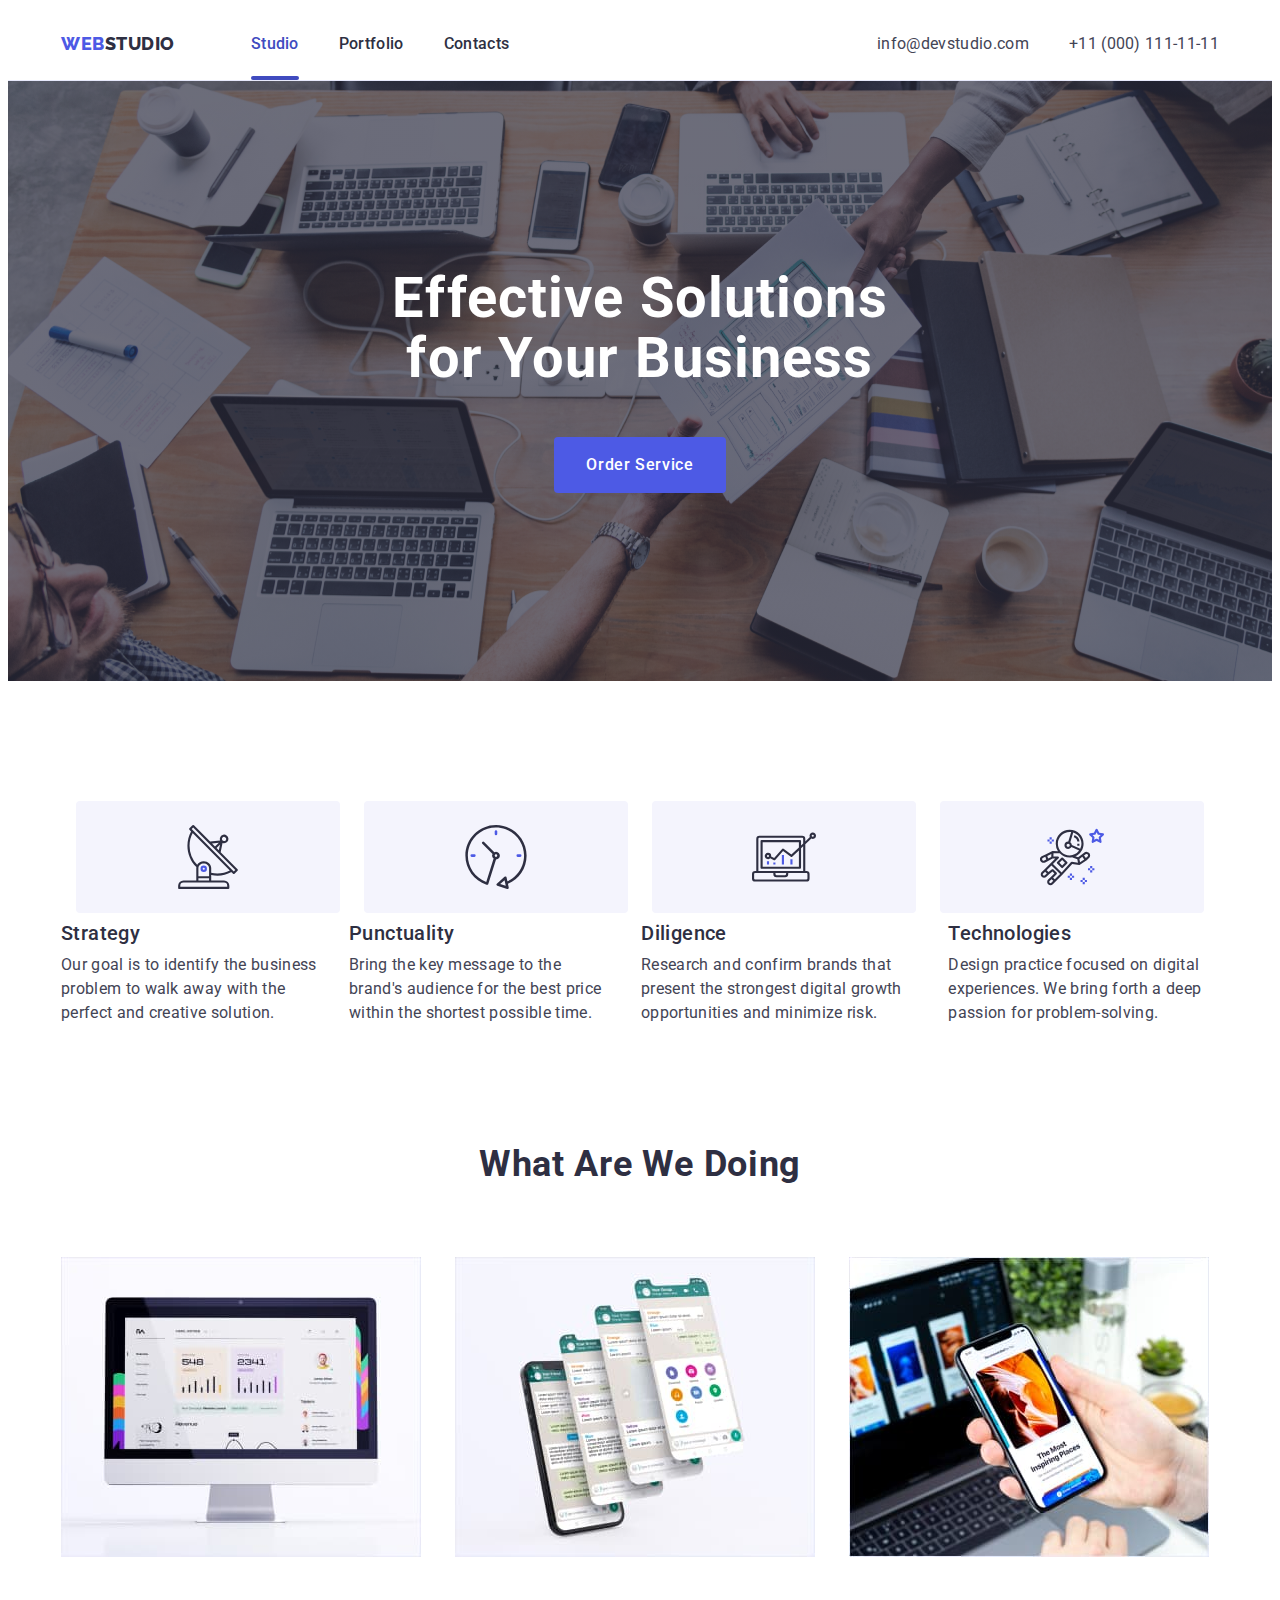
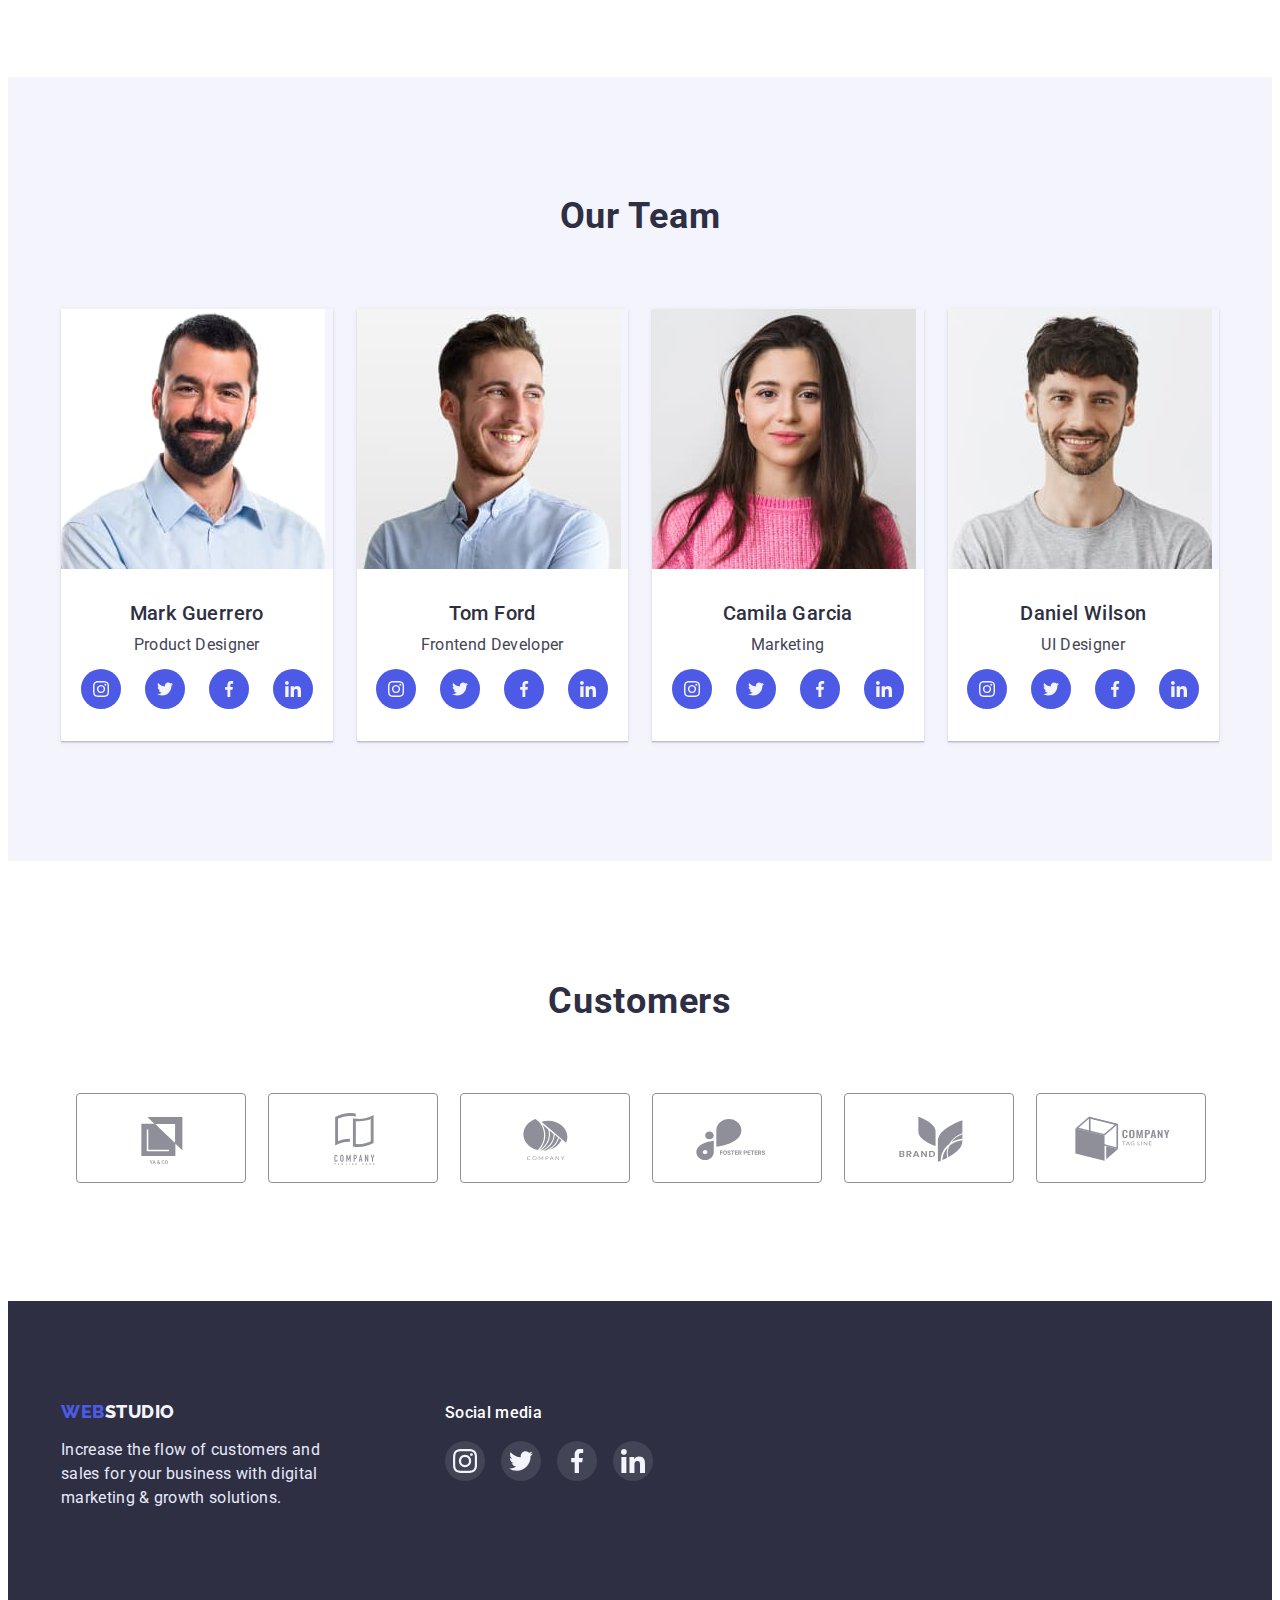
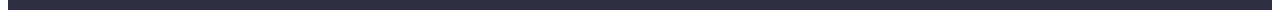
==== index.html @ 3f5e1013 "Add files via upload" ====
<!DOCTYPE html>
<html lang="en">
<head>
    <meta charset="UTF-8">
    <meta http-equiv="X-UA-Compatible" content="IE=edge">
    <meta name="viewport" content="width=device-width, initial-scale=1.0">
    <title>WebStudio</title>
    <link rel="stylesheet" href="https://cdnjs.cloudflare.com/ajax/libs/modern-normalize/1.1.0/modern-normalize.min.css" integrity="sha512-wpPYUAdjBVSE4KJnH1VR1HeZfpl1ub8YT/NKx4PuQ5NmX2tKuGu6U/JRp5y+Y8XG2tV+wKQpNHVUX03MfMFn9Q==" crossorigin="anonymous" referrerpolicy="no-referrer" />
    <link rel="stylesheet" href="./css/styles.css">
    <link rel="preconnect" href="https://fonts.googleapis.com">
    <link rel="preconnect" href="https://fonts.gstatic.com" crossorigin>
    <link href="https://fonts.googleapis.com/css2?family=Raleway:wght@800&family=Roboto:wght@400;500;700&display=swap" rel="stylesheet">
</head>
<body>
    <header class="header">
        <div class="container header-container">
            <nav class="header-navigation">
                <a href="" class="header-logo link"><span class="header-logo-word">Web</span>Studio</a>
                <ul class="header-list list">
                    <li class="header-list-item"><a class="header-link link current" href="./index.html">Studio</a></li>
                    <li class="header-list-item"><a class="header-link link" href="./portfolio.html">Portfolio</a></li>
                    <li class="header-list-item"><a class="header-link link" href="">Contacts</a></li>
                </ul>
            </nav>
            <address class="header-address">
                <ul class="address-list list">
                    <li class="address-list-item"><a class="address-mail link" href="mailto:info@devstudio.com">info@devstudio.com</a></li>
                    <li class="address-list-item"><a class="address-tel link" href="tel:+110001111111">+11 (000) 111-11-11</a></li>
                </ul>
            </address>
        </div>
    </header>
    <main class="main">
        <section class="hero">
            <div class="container hero-container">
                <h1 class="hero-title">
                    Effective Solutions
                    for Your Business
                </h1>
                <button data-modal-open class="hero-btn" type="button">Order Service</button>
            </div>
        </section>
        <section class="studio-advantage">
            <div class="container">
                <h2 hidden>Stuff</h2>
                <ul class="studio-advatage-pics-list list">
                    <li class="studio-advatage-pics-item">
                        <a href="" class="studio-advatage-pic link">
                            <svg class="studio-advantage-icon" width="64" height="64">
                                <use href="./images/symbol-defs.svg#icon-antenna"></use>
                            </svg>
                        </a>
                    </li>
                    <li class="studio-advatage-pics-item">
                        <a href="" class="studio-advatage-pic link">
                            <svg class="studio-advantage-icon" width="64" height="64">
                                <use href="./images/symbol-defs.svg#icon-clock"></use>
                            </svg>
                        </a>
                    </li>
                    <li class="studio-advatage-pics-item">
                        <a href="" class="studio-advatage-pic link">
                            <svg class="studio-advantage-icon" width="64" height="64">
                                <use href="./images/symbol-defs.svg#icon-diagram"></use>
                            </svg>
                        </a>
                    </li>
                    <li class="studio-advatage-pics-item">
                        <a href="" class="studio-advatage-pic link">
                            <svg class="studio-advantage-icon" width="64" height="64">
                                <use href="./images/symbol-defs.svg#icon-astronaut"></use>
                            </svg>
                        </a>
                    </li>
                </ul>
                <ul class="studio-advantage-list list">
                    <li class="studio-list-item">
                        <h3 class="studio-item-title">Strategy</h3>
                        <p class="studio-item-text">
                            Our goal is to identify the business
                            problem to walk away with the perfect and creative solution.
                        </p>
                    </li>
                    <li class="studio-list-item">
                        <h3 class="studio-item-title">Punctuality</h3>
                        <p class="studio-item-text">
                            Bring the key message to the brand's audience for the best price within the shortest possible time.
                        </p>
                    </li>
                    <li class="studio-list-item">
                        <h3 class="studio-item-title">Diligence</h3>
                        <p class="studio-item-text">
                            Research and confirm brands that present the strongest digital growth opportunities and minimize risk.
                        </p>
                    </li>
                    <li class="studio-list-item">
                        <h3 class="studio-item-title">Technologies</h3>
                        <p class="studio-item-text">
                            Design practice focused on digital experiences. We bring forth a deep passion for problem-solving.
                        </p>
                    </li>
                </ul>
            </div>
        </section>
        <section class="studio-works">
            <div class="container">
                <h2 class="studio-works-title">What are we doing</h2>
                <ul class="studio-works-list list">
                    <li class="works-list-item"><img src="./images/doing_img_1.jpg" alt="laptop" width="360" height="300"></li>
                    <li class="works-list-item"><img src="./images/doing_img_2.jpg" alt="three phones" width="360" height="300"></li>
                    <li class="works-list-item"><img src="./images/doing_img_3.jpg" alt="one phone in hand" width="360" height="300"></li>
                </ul>
            </div>
        </section>
        <section class="studio-team">
            <div class="container">
                <h2 class="studio-team-title">Our Team</h2>
                <ul class="studio-team-list list">
                    <li class="studio-team-list-item">
                        <img class="studio-team-member" src="./images/worker_img_1.jpg" alt="worker" width="264">
                        <div class="member-text">
                            <h3 class="studio-member-name">Mark Guerrero</h3>
                            <p class="studio-member-text">Product Designer</p>
                            <ul class="studio-team-icon-list list">
                                <li class="studio-team-icon-list-item">
                                    <a href="" class="studio-team-icon-link link">
                                        <svg class="studio-tem-icon" width="16" height="16">
                                            <use href="./images/symbol-defs.svg#icon-instagram"></use>
                                        </svg>
                                    </a>
                                </li>
                                <li class="studio-team-icon-list-item">
                                    <a href="" class="studio-team-icon-link link">
                                        <svg class="studio-tem-icon" width="16" height="16">
                                            <use href="./images/symbol-defs.svg#icon-twitter"></use>
                                        </svg>
                                    </a>
                                </li>
                                <li class="studio-team-icon-list-item">
                                    <a href="" class="studio-team-icon-link link">
                                        <svg class="studio-tem-icon" width="16" height="16">
                                            <use href="./images/symbol-defs.svg#icon-facebook"></use>
                                        </svg>
                                    </a>
                                </li>
                                <li class="studio-team-icon-list-item">
                                    <a href="" class="studio-team-icon-link link">
                                        <svg class="studio-tem-icon" width="16" height="16">
                                            <use href="./images/symbol-defs.svg#icon-linkedin"></use>
                                        </svg>
                                    </a>
                                </li>
                            </ul>
                        </div>
                    </li>
                    <li class="studio-team-list-item">
                        <img class="studio-team-member" src="./images/worker_img_2.jpg" alt="worker" width="264">
                        <div class="member-text">
                            <h3 class="studio-member-name">Tom Ford</h3>
                            <p class="studio-member-text">Frontend Developer</p>
                            <ul class="studio-team-icon-list list">
                                <li class="studio-team-icon-list-item">
                                    <a href="" class="studio-team-icon-link link">
                                        <svg class="studio-tem-icon" width="16" height="16">
                                            <use href="./images/symbol-defs.svg#icon-instagram"></use>
                                        </svg>
                                    </a>
                                </li>
                                <li class="studio-team-icon-list-item">
                                    <a href="" class="studio-team-icon-link link">
                                        <svg class="studio-tem-icon" width="16" height="16">
                                            <use href="./images/symbol-defs.svg#icon-twitter"></use>
                                        </svg>
                                    </a>
                                </li>
                                <li class="studio-team-icon-list-item">
                                    <a href="" class="studio-team-icon-link link">
                                        <svg class="studio-tem-icon" width="16" height="16">
                                            <use href="./images/symbol-defs.svg#icon-facebook"></use>
                                        </svg>
                                    </a>
                                </li>
                                <li class="studio-team-icon-list-item">
                                    <a href="" class="studio-team-icon-link link">
                                        <svg class="studio-tem-icon" width="16" height="16">
                                            <use href="./images/symbol-defs.svg#icon-linkedin"></use>
                                        </svg>
                                    </a>
                                </li>
                            </ul>
                        </div>
                    </li>
                    <li class="studio-team-list-item">
                        <img class="studio-team-member" src="./images/worker_img_3.jpg" alt="worker" width="264">
                        <div class="member-text">
                            <h3 class="studio-member-name">Camila Garcia</h3>
                            <p class="studio-member-text">Marketing</p>
                            <ul class="studio-team-icon-list list">
                                <li class="studio-team-icon-list-item">
                                    <a href="" class="studio-team-icon-link link">
                                        <svg class="studio-tem-icon" width="16" height="16">
                                            <use href="./images/symbol-defs.svg#icon-instagram"></use>
                                        </svg>
                                    </a>
                                </li>
                                <li class="studio-team-icon-list-item">
                                    <a href="" class="studio-team-icon-link link">
                                        <svg class="studio-tem-icon" width="16" height="16">
                                            <use href="./images/symbol-defs.svg#icon-twitter"></use>
                                        </svg>
                                    </a>
                                </li>
                                <li class="studio-team-icon-list-item">
                                    <a href="" class="studio-team-icon-link link">
                                        <svg class="studio-tem-icon" width="16" height="16">
                                            <use href="./images/symbol-defs.svg#icon-facebook"></use>
                                        </svg>
                                    </a>
                                </li>
                                <li class="studio-team-icon-list-item">
                                    <a href="" class="studio-team-icon-link link">
                                        <svg class="studio-tem-icon" width="16" height="16">
                                            <use href="./images/symbol-defs.svg#icon-linkedin"></use>
                                        </svg>
                                    </a>
                                </li>
                            </ul>
                        </div>
                    </li>
                    <li class="studio-team-list-item">
                        <img class="studio-team-member" src="./images/worker_img_4.jpg" alt="worker" width="264">
                        <div class="member-text">
                            <h3 class="studio-member-name">Daniel Wilson</h3>
                            <p class="studio-member-text">UI Designer</p>
                            <ul class="studio-team-icon-list list">
                                <li class="studio-team-icon-list-item">
                                    <a href="" class="studio-team-icon-link link">
                                        <svg class="studio-team-icon" width="16" height="16">
                                            <use href="./images/symbol-defs.svg#icon-instagram"></use>
                                        </svg>
                                    </a>
                                </li>
                                <li class="studio-team-icon-list-item">
                                    <a href="" class="studio-team-icon-link link">
                                        <svg class="studio-team-icon" width="16" height="16">
                                            <use href="./images/symbol-defs.svg#icon-twitter"></use>
                                        </svg>
                                    </a>
                                </li>
                                <li class="studio-team-icon-list-item">
                                    <a href="" class="studio-team-icon-link link">
                                        <svg class="studio-team-icon" width="16" height="16">
                                            <use href="./images/symbol-defs.svg#icon-facebook"></use>
                                        </svg>
                                    </a>
                                </li>
                                <li class="studio-team-icon-list-item">
                                    <a href="" class="studio-team-icon-link link">
                                        <svg class="studio-team-icon" width="16" height="16">
                                            <use href="./images/symbol-defs.svg#icon-linkedin"></use>
                                        </svg>
                                    </a>
                                </li>
                            </ul>
                        </div>
                    </li>
                </ul>
            </div>
        </section>
        <section class="customers">
            <div class="container">
                <h2 class="customers-title">Customers</h2>
                <ul class="customers-list list">
                    <li class="customers-list-item">
                        <a class="customers-list-link link" href="">
                            <svg class="customers-icon" width="104" height="56">
                                <use href="./images/symbol-defs.svg#icon-customer-1"></use>
                            </svg>
                        </a>
                    </li>
                    <li class="customers-list-item">
                        <a class="customers-list-link link" href="">
                            <svg class="customers-icon" width="104" height="56">
                                <use href="./images/symbol-defs.svg#icon-customer-2"></use>
                            </svg>
                        </a>
                    </li>
                    <li class="customers-list-item">
                        <a class="customers-list-link link" href="">
                            <svg class="customers-icon" width="104" height="56">
                                <use href="./images/symbol-defs.svg#icon-customer-3"></use>
                            </svg>
                        </a>
                    </li>
                    <li class="customers-list-item">
                        <a class="customers-list-link link" href="">
                            <svg class="customers-icon" width="104" height="56">
                                <use href="./images/symbol-defs.svg#icon-customer-4"></use>
                            </svg>
                        </a>
                    </li>
                    <li class="customers-list-item">
                        <a class="customers-list-link link" href="">
                            <svg class="customers-icon" width="104" height="56">
                                <use href="./images/symbol-defs.svg#icon-customer-5"></use>
                            </svg>
                        </a>
                    </li>
                    <li class="customers-list-item">
                        <a class="customers-list-link link" href="">
                            <svg class="customers-icon" width="104" height="56">
                                <use href="./images/symbol-defs.svg#icon-customer-6"></use>
                            </svg>
                        </a>
                    </li>
                </ul>
            </section>
            </div>
    </main>
    <footer class="footer">
        <div class="container footer-items">
            <div class="footer-left">
                <a class="footer-link link" href="./index.html"><span class="footer-link-word">Web</span>Studio</a>
                <p class="footer-text">Increase the flow of customers and sales for your business with digital marketing & growth solutions.</p>
            </div>
            <div class="footer-soc">
                <p class="footer-soc-title">Social media</p>
                <ul class="footer-soc-list list">
                    <li class="footer-soc-item">
                        <a class="footer-soc-link link" href="">
                            <svg class="footer-soc-icon" width="24" height="24">
                                <use href="./images/symbol-defs.svg#icon-instagram"></use>
                            </svg>
                        </a>
                    </li>
                    <li class="footer-soc-item">
                        <a class="footer-soc-link link" href="">
                            <svg class="footer-soc-icon" width="24" height="24">
                                <use href="./images/symbol-defs.svg#icon-twitter"></use>
                            </svg>
                        </a>
                    </li>
                    <li class="footer-soc-item">
                        <a class="footer-soc-link link" href="">
                            <svg class="footer-soc-icon" width="24" height="24">
                                <use href="./images/symbol-defs.svg#icon-facebook"></use>
                            </svg>
                        </a>
                    </li>
                    <li class="footer-soc-item">
                        <a class="footer-soc-link link" href="">
                            <svg class="footer-soc-icon" width="24" height="24">
                                <use href="./images/symbol-defs.svg#icon-linkedin"></use>
                            </svg>
                        </a>
                    </li>
                </ul>
            </div>
        </div>
    </footer>
    <div class="backdrop is-hidden" data-modal>
        <div class="modal">
            <button type="button" class="modal-close" data-modal-close>
                <svg xmlns="http://www.w3.org/2000/svg" width="8" height="8" fill="none"><g clip-path="url(#a)"><path fill="#000" d="M8 .806 7.194 0 4 3.194.806 0 0 .806 3.194 4 0 7.194.806 8 4 4.806 7.194 8 8 7.194 4.806 4 8 .806Z"/></g><defs><clipPath id="a"><path fill="#fff" d="M0 0h8v8H0z"/></clipPath></defs></svg>
            </button>
        </div>
    </div>
    <script src="./js/modal.js"></script>
</body>
</html>
---- css/styles.css ----
body {
    font-family: 'Roboto', sans-serif;
    color: #2E2F42;
}

h1, h2, h3, h4, h5, h6, p {
    margin: 0;
}

ul {
    margin: 0;
    padding-left: 0;
}

button {
    cursor: pointer;
}

a {
    list-style: none;
}

img {
    display: block;
}

.list {
    list-style: none;
}

.link {
    text-decoration: none;
    font-style: normal;
}

:root {
    --LogoColor: #4D5AE5;
    --MainTextColor: #2E2F42;
    --SecondTextColor: #434455;
    --HoverFocusColor: #404BBF;
    --FooterHoverFocusColor: #31D0AA;
    --CustomersMainColor: #8E8F99;
    --CustomersLinkColor: #404BBF;
    --SlideTextColor: #F4F4FD;
    --SlideTextBgColor: #4D5AE5;
    --HeroGradient: linear-gradient(rgba(46, 47, 66, 0.7), rgba(46, 47, 66, 0.7));
}

.container {
    width: 1158px;
    padding-left: 15px;
    padding-right: 15px;
    margin-left: auto;
    margin-right: auto;
}

/*--------------------- STUDIO PAGE -----------------------*/

/*--------------- header ---------------*/

.header {
    border-bottom: 1px solid #E7E9FC;
}

.header-container {
    padding-top: 24px;
    padding-bottom: 24px;
    display: flex;
}

.header-navigation {
    margin-right: auto;
    display: flex;
}

.header-logo {
    font-family: 'Raleway', sans-serif;
    font-weight: 800;
    font-size: 18px;
    line-height: 1.33;
    letter-spacing: 0.03em;
    text-transform: uppercase;
    margin-right: 76px;
    color: var(--MainTextColor)
}

.header-logo-word {
    color: var(--LogoColor)
}

.header-list {
    display: flex;
    gap: 40px;
}

/* .header-list-item {
} */

.header-link {
    font-weight: 500;
    font-size: 16px;
    line-height: 1.5;
    letter-spacing: 0.02em;
    color: var(--MainTextColor);
    transition: color 250ms cubic-bezier(0.4, 0, 0.2, 1);
}

.header-link:is(:hover, :focus) {
    color: var(--HoverFocusColor);
}

.current {
    color: #404BBF;
    position: relative;
}

.current::after {
    content: '';
    position: absolute;
    top: 42px;
    left: 0;
    width: 100%;
    height: 4px;
    border-radius: 2px;
    background-color: var(--HoverFocusColor);

}

/* .header-address {
} */

.address-list {
    font-size: 16px;
    line-height: 1.5;
    letter-spacing: 0.02em;
    display: flex;
    gap: 40px;
}

/* .address-list-item {
} */

.address-mail {
    color: var(--SecondTextColor);
    transition: color 250ms cubic-bezier(0.4, 0, 0.2, 1);
}

.address-tel {
    color: var(--SecondTextColor);
    transition: color 250ms cubic-bezier(0.4, 0, 0.2, 1);
}

.address-mail:is(:hover, :focus),
.address-tel:is(:hover, :focus) {
    color: var(--HoverFocusColor);
}


/*--------------- main ---------------*/

/* .main {
} */

/*--------------- hero --------------*/

.hero {
    padding-top: 188px;
    padding-bottom: 188px;
    background: #2E2F42;
    background-image: var(--HeroGradient) ,url(../images/background-hero-img.jpg);
    background-repeat: no-repeat;
    background-size: cover;
}

.hero-container {
    display: flex;
    flex-direction: column;
    align-items: center;
    gap: 48px;
}

.hero-title {
    max-width: 500px;
    text-align: center;
    font-weight: 700;
    font-size: 56px;
    line-height: 1.07;
    letter-spacing: 0.02em;
    color: #FFFFFF;
}

.hero-btn {
    min-width: 169px;
    height: 56px;
    padding: 16px 32px;
    font-family: inherit;
    font-style: normal;
    font-weight: 500;
    font-size: 16px;
    line-height: 1.5;
    letter-spacing: 0.04em;
    color: #FFFFFF;
    background: #4D5AE5;
    border-style: none;
    border-radius: 4px;
    transition: background-color 250ms cubic-bezier(0.4, 0, 0.2, 1);
}

.hero-btn:is(:hover, :focus) {
    background-color: var(--HoverFocusColor);
}

/*-------------- studio advantage ---------------*/

.studio-advantage {
    padding-top: 120px;
}

.studio-advatage-pics-list {
    margin-bottom: 8px;
    display: flex;
    justify-content: center;
    gap: 24px;
}

.studio-advatage-pics-item {
    width: 264px;
    height: 112px;
}

.studio-advatage-pic {
    width: 100%;
    height: 100%;
    display: flex;
    justify-content: center;
    align-items: center;
    border-radius: 4px;
    background-color: #F4F4FD;

}

.studio-advantage-list {
    display: flex;
    gap: 24px;
}

/* .studio-list-item {
} */

.studio-item-title {
    margin-bottom: 8px;
    font-weight: 500;
    font-size: 20px;
    line-height: 1.2;
    letter-spacing: 0.02em;
}

.studio-item-text {
    min-width: 264px;
    font-size: 16px;
    line-height: 1.5;
    letter-spacing: 0.02em;
    color: var(--SecondTextColor)
}

/*-------------- studio works --------------*/

.studio-works {
    margin-top: 120px;
    padding-bottom: 120px;
}

.studio-works-title {
    text-align: center;
    font-size: 36px;
    line-height: 1.11;
    letter-spacing: 0.02em;
    text-transform: capitalize;
}

.studio-works-list {
    margin-top: 72px;
    display: flex;
    gap: 24px;
}

.works-list-item {
    width: calc((100% - 48px) / 3);
}

/*--------------- studio team ---------------*/

.studio-team {
    padding-top: 120px;
    padding-bottom: 120px;
    background: #F4F4FD;
}

.studio-team-title {
    text-align: center;
    font-size: 36px;
    line-height: 1.11;
    letter-spacing: 0.02em;
    text-transform: capitalize;
}

.studio-team-list {
    margin-top: 72px;
    display: flex;
    gap: 24px;
}

.studio-team-list-item {
    box-shadow: 0px 1px 6px rgba(46, 47, 66, 0.08), 0px 1px 1px rgba(46, 47, 66, 0.16), 0px 2px 1px rgba(46, 47, 66, 0.08);
    width: calc((100% - 72px) / 4);
}

/* .studio-team-member {
} */

.member-text {
    padding: 32px 16px;
    background: #FFFFFF;
    border-radius: 0px 0px 4px 4px;
}

.studio-member-name {
    margin-bottom: 8px;
    text-align: center;
    font-weight: 500;
    font-size: 20px;
    line-height: 1.2;
    letter-spacing: 0.02em;
}

.studio-member-text {
    text-align: center;
    font-size: 16px;
    line-height: 1.5;
    letter-spacing: 0.02em;
    color: var(--SecondTextColor)
}

.studio-team-icon-list {
    margin-top: 12px;
    display: flex;
    justify-content: center;
    gap: 24px;
}

.studio-team-icon-list-item {
    width: 40px;
    height: 40px;
}

.studio-team-icon-link {
    width: 100%;
    height: 100%;
    display: flex;
    justify-content: center;
    align-items: center;
    border-radius: 50%;
    background-color: var(--LogoColor);
    transition: background-color 250ms cubic-bezier(0.4, 0, 0.2, 1);
}

.studio-team-icon-link:is(:hover, :focus) {
    background-color: var(--HoverFocusColor);
}

/*--------------- customers ---------------*/

.customers {
    padding-top: 120px;
    padding-bottom: 120px;
}

.customers-title {
    margin-bottom: 72px;
    text-align: center;
    font-size: 36px;
    line-height: 40px;
    letter-spacing: 0.02em;
    text-transform: capitalize;
}

.customers-list {
    display: flex;
    justify-content: center;
    gap: 24px;
}

.customers-list-item {
    width: 168px;
    height: 88px;
}

.customers-list-link {
    width: 100%;
    height: 100%;
    display: flex;
    justify-content: center;
    align-items: center;
    border: 1px solid var(--CustomersMainColor);
    border-radius: 4px;
    color: var(--CustomersMainColor);
    transition: border-color 250ms cubic-bezier(0.4, 0, 0.2, 1);
}

.customers-icon {
    fill: currentColor;
    transition: fill 250ms cubic-bezier(0.4, 0, 0.2, 1);
}

.customers-list-link:is(:hover, :focus) {
    border-color: var(--CustomersLinkColor);
}

.customers-list-link:is(:hover, :focus) .customers-icon {
    fill: var(--CustomersLinkColor);
}

/*--------------- footer ---------------*/

.footer {
    padding-top: 100px;
    padding-bottom: 100px;
    background: #2E2F42;
}

.footer-items {
    display: flex;
    align-items: baseline;
}

.footer-left {
    margin-right: 120px;
}

.footer-link {
    font-family: 'Raleway', sans-serif;
    font-weight: 800;
    font-size: 18px;
    line-height: 1.17;
    letter-spacing: 0.03em;
    text-transform: uppercase;
    color: #F4F4FD;
}

.footer-link-word {
    color: #4D5AE5;
}

.footer-text {
    margin-top: 16px;
    max-width: 264px;
    font-size: 16px;
    line-height: 1.5;
    letter-spacing: 0.02em;
    color: #E7E9FC;
}

.footer-soc-title {
    margin-bottom: 16px;
    font-weight: 500;
    font-size: 16px;
    line-height: 24px;
    letter-spacing: 0.02em;
    color: #FFFFFF;
}

.footer-soc-list {
    display: flex;
    justify-content: start;
    gap: 16px;
}

.footer-soc-item {
    width: 40px;
    height: 40px;
}

.footer-soc-link {
    width: 100%;
    height: 100%;
    display: flex;
    justify-content: center;
    align-items: center;
    border-radius: 50%;
    background-color: rgba(255, 255, 255, 0.1);
    transition: background-color 250ms cubic-bezier(0.4, 0, 0.2, 1);
}

.footer-soc-link:is(:hover, :focus) {
    background-color: var(--FooterHoverFocusColor);
}


/*--------------------- PORTFOLIO PAGE ---------------------*/

.portfolio-info {
    padding-top: 96px;
    padding-bottom: 120px;
}

.portfolio-navigation-list {
    margin-bottom: 72px;
    display: flex;
    gap: 24px;
    justify-content: center;
}

/* .portfolio-navigation-item {
} */

.portfolio-btn {
    min-width: 116px;
    height: 48px;
    cursor: pointer;
    font-family: inherit;
    font-weight: 500;
    font-size: 16px;
    line-height: 1.5;
    letter-spacing: 0.04em;
    color: #4D5AE5;
    background: #F4F4FD;
    border: 1px solid #E7E9FC;
    border-radius: 4px;
    transition: color 250ms cubic-bezier(0.4, 0, 0.2, 1),
        background-color 250ms cubic-bezier(0.4, 0, 0.2, 1),
        border 250ms cubic-bezier(0.4, 0, 0.2, 1),
        box-shadow 250ms cubic-bezier(0.4, 0, 0.2, 1);
}

.portfolio-btn:is(:hover, :focus) {
    color: #FFFFFF;
    background: #404BBF;
    border: 1px solid #404BBF;
    box-shadow: 0px 1px 6px rgba(46, 47, 66, 0.08), 0px 1px 1px rgba(46, 47, 66, 0.16), 0px 2px 1px rgba(46, 47, 66, 0.08);
}

.btn-small {
    min-width: 69px;
}

.portfolio-service-list {
    display: flex;
    flex-wrap: wrap;
    column-gap: 24px;
    row-gap: 48px;
}


.portfolio-service-item {
    outline: 1px solid #E7E9FC;
    box-shadow: 0px 1px 6px rgba(46, 47, 66, 0.08);
    width: calc((100% - 48px) / 3);
    transition: box-shadow 250ms cubic-bezier(0.4, 0, 0.2, 1);
}

.portfolio-service-item:is(:hover, :focus) {
    box-shadow: 0px 1px 6px rgba(46, 47, 66, 0.08), 0px 1px 1px rgba(46, 47, 66, 0.16), 0px 2px 1px rgba(46, 47, 66, 0.08);
}

.portfolio-item-wrap {
    position: relative;
    overflow: hidden;
}

.portfolio-item-text-wrap {
    position: absolute;
    top: 0;
    height: 100%;
    padding-top: 40px;
    padding-right: 32px;
    padding-left: 32px;
    background-color: var(--SlideTextBgColor);
    transform: translateY(100%);
    transition: transform 250ms cubic-bezier(0.4, 0, 0.2, 1);
    overflow-y: auto;
}

.portfolio-item-text {
    font-size: 16px;
    line-height: 1.5;
    letter-spacing: 0.02em;
    color: var(--SlideTextColor);
}

.portfolio-service-item:hover .portfolio-item-text-wrap {
    transform: translateY(0);
}

.service-text {
    padding-top: 32px;
    padding-bottom: 32px;
    padding-left: 16px;
    background: #FFFFFF;
}

.service-item-title {
    margin-bottom: 8px;
    font-weight: 500;
    font-size: 20px;
    line-height: 1.2;
    letter-spacing: 0.02em;
}

.service-item-text {
    font-size: 16px;
    line-height: 1.5;
    letter-spacing: 0.02em;
    color: var(--SecondTextColor)
}

/*--------------------- MODAL PAGE ---------------------*/

.backdrop {
    position: fixed;
    top: 0;
    width: 100%;
    height: 100%;
    background-color: rgba(46, 47, 66, 0.4);
    transition: opacity 250ms cubic-bezier(0.4, 0, 0.2, 1),
        visibility 250ms cubic-bezier(0.4, 0, 0.2, 1);
}

.is-hidden {
    opacity: 0;
    visibility: hidden;
    pointer-events: none;
}

.modal {
    width: 408px;
    min-height: 576px;
    padding: 24px;
    background-color: #FCFCFC;
    box-shadow: 0px 1px 1px rgba(0, 0, 0, 0.14), 0px 1px 3px rgba(0, 0, 0, 0.12), 0px 2px 1px rgba(0, 0, 0, 0.2);
    border-radius: 4px;
    position: absolute;
    top: 50%;
    left: 50%;
    transform: translate(-50%, -50%) scale(1) rotate(360deg);
    transition: transform 400ms cubic-bezier(0.4, 0, 0.2, 1);
}

.backdrop.is-hidden .modal {
    transform: translate(-350%, -50%) scale(0) rotate(0);
}

.modal-close {
    width: 24px;
    height: 24px;
    background-color: #E7E9FC;
    border: 1px solid rgba(0, 0, 0, 0.1);
    border-radius: 50%;
    display: flex;
    justify-content: center;
    align-items: center;
    margin-left: auto;
}
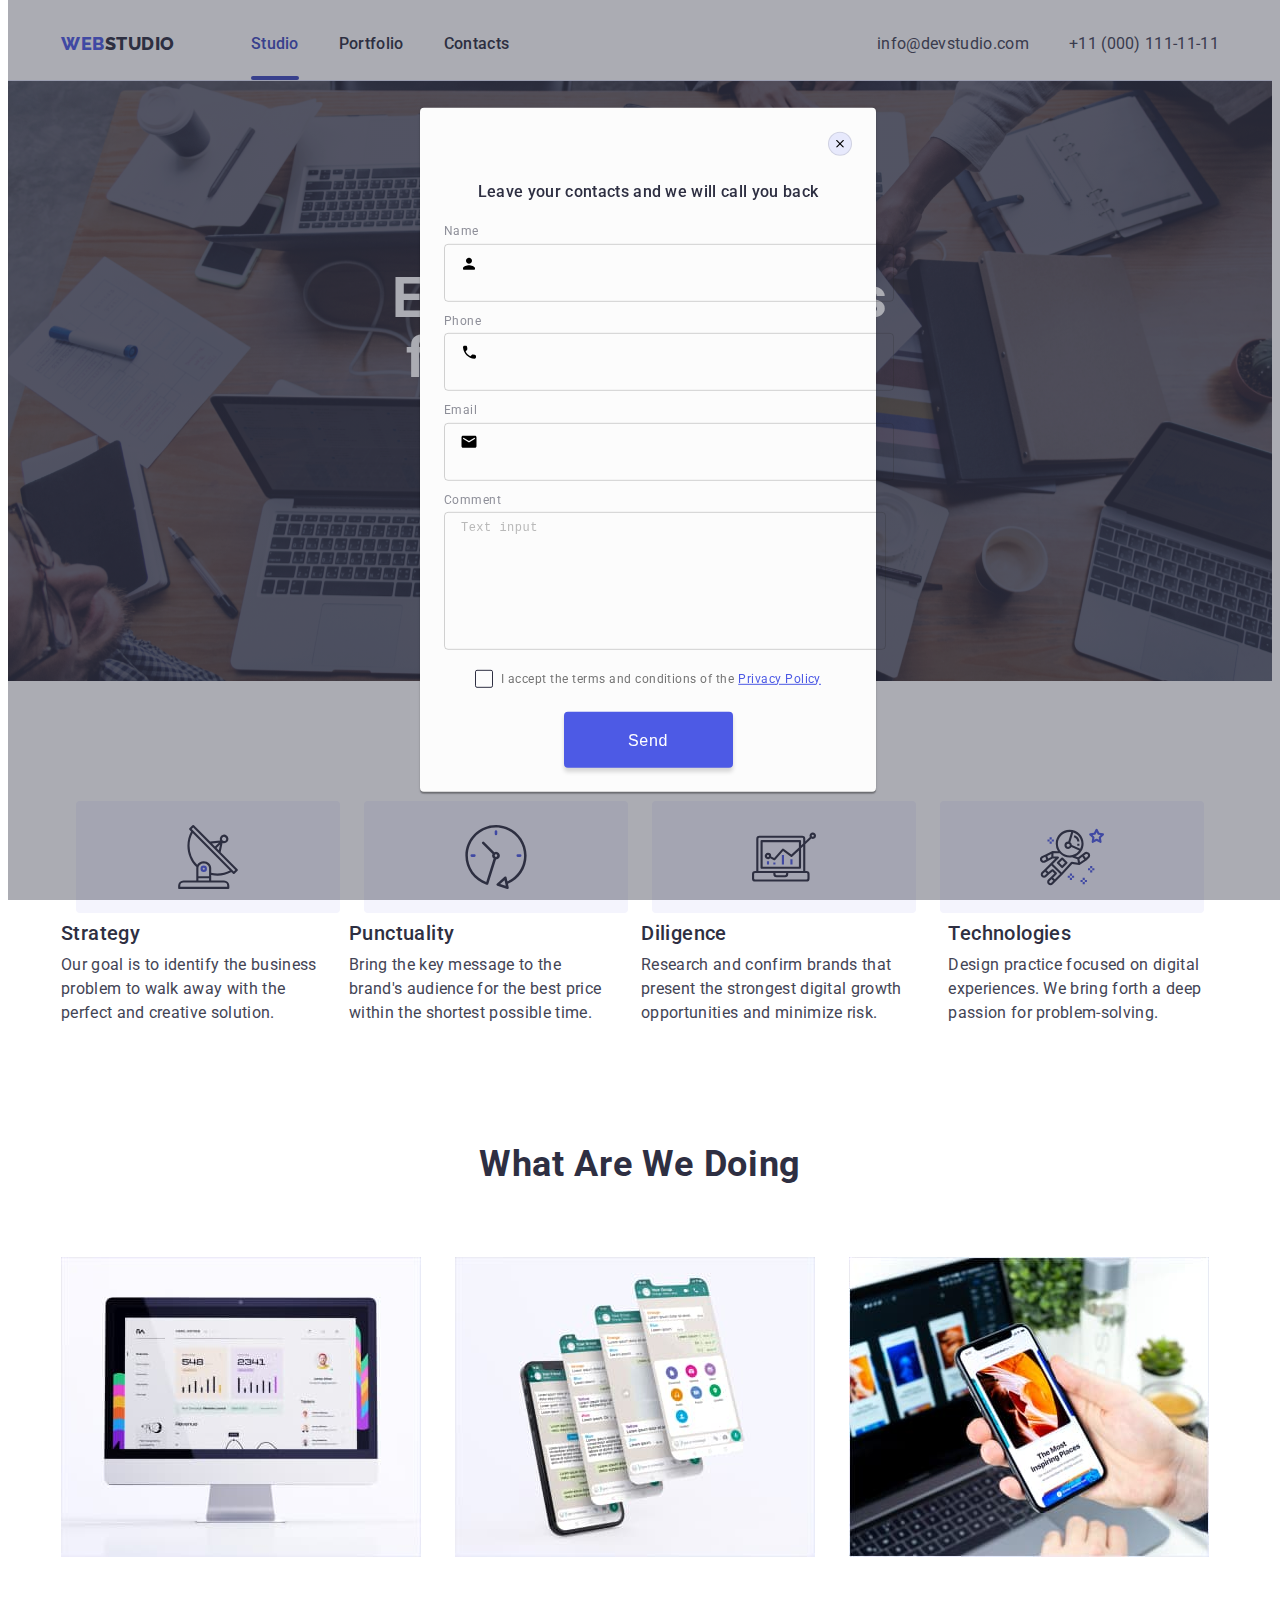
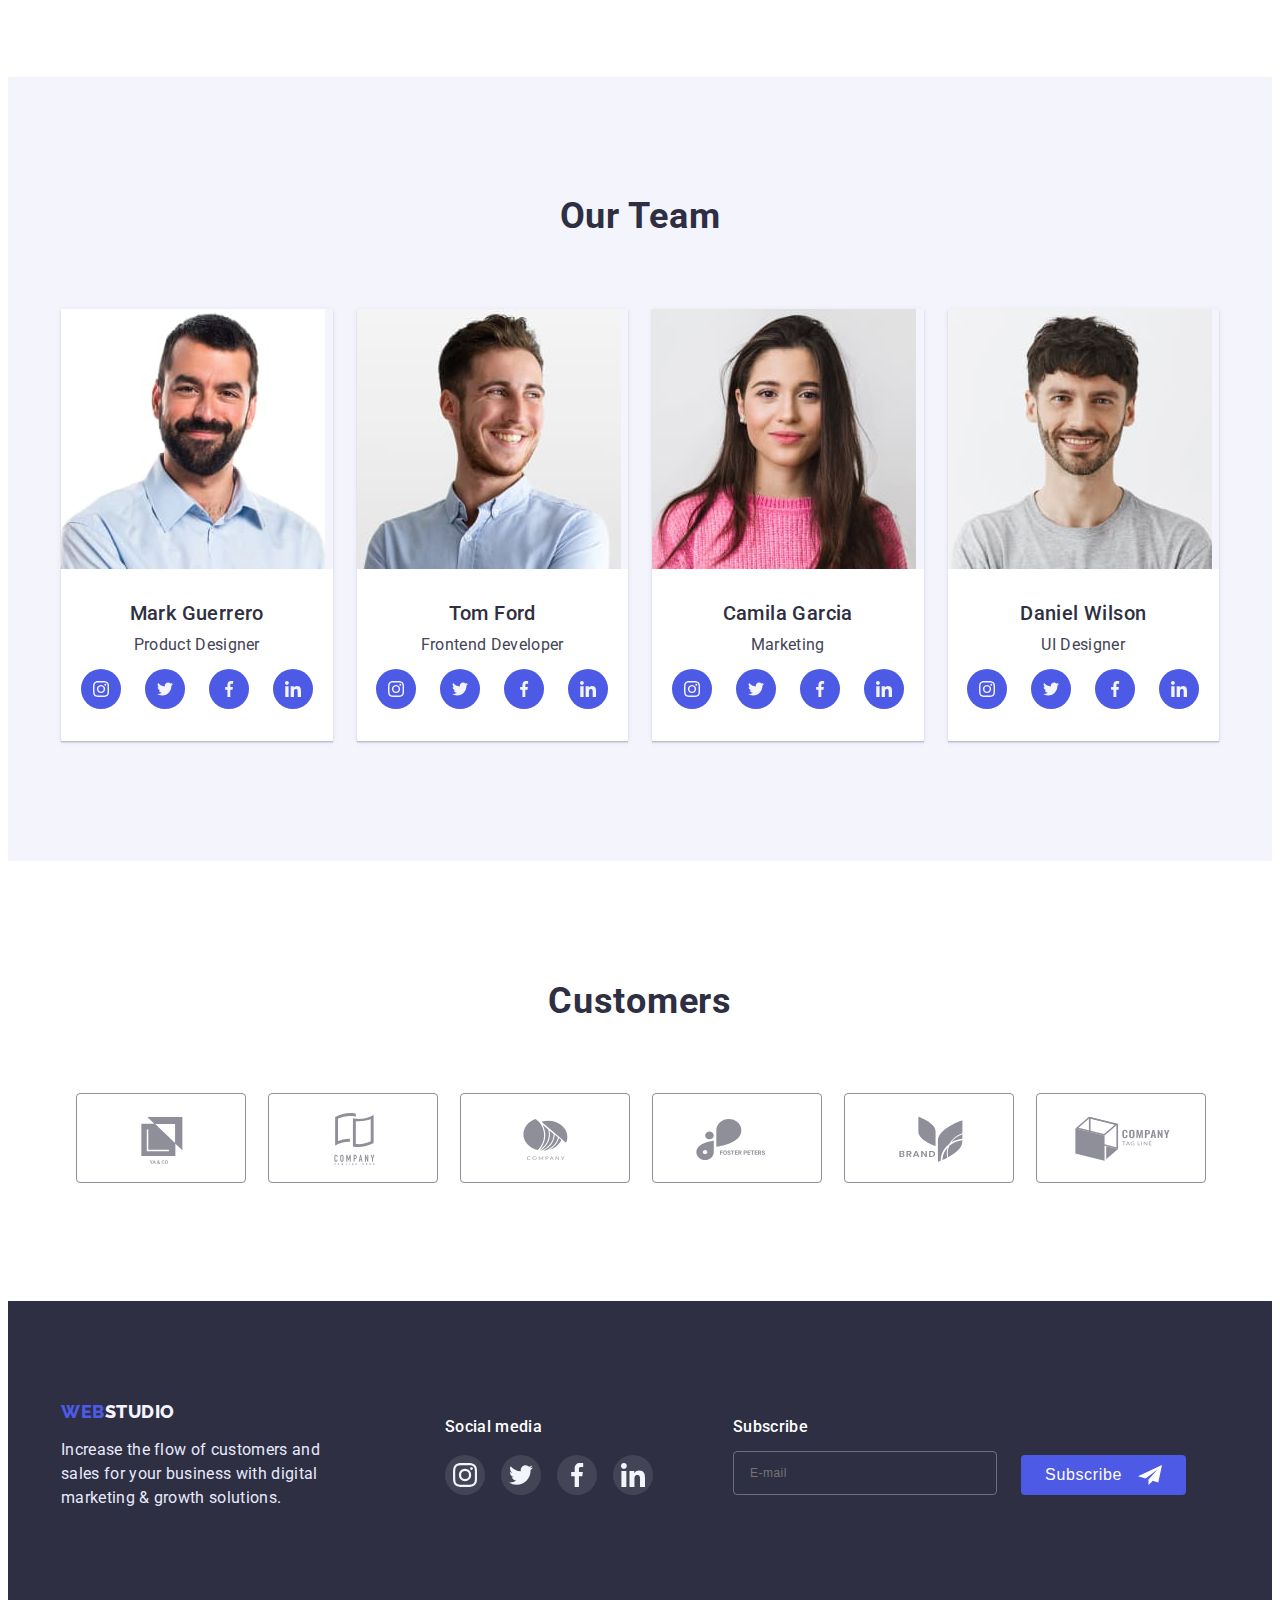
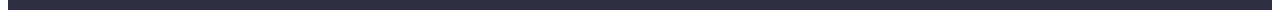
==== commit ed67a6c4: "html+css+modal6" ====
--- a/index.html
+++ b/index.html
@@ -356,13 +356,63 @@
                     </li>
                 </ul>
             </div>
+            <form class="footer-form">
+                <label for="user-mail" class="footer-label">Subscribe</label>
+                <input class="footer-input" id="user-mail" type="email" name="user-mail" placeholder="E-mail"/>
+                <button class="button sub-btn" type="submit">
+                    <span class="sub-btn-text">Subscribe</span>
+                    <svg class="sub-icon" width="24" height="24">
+                        <use href="./images/symbol-defs.svg#icon-subscribe"></use>
+                    </svg>
+                </button>
+            </form>
         </div>
     </footer>
-    <div class="backdrop is-hidden" data-modal>
+    <div class="backdrop" data-modal>
         <div class="modal">
             <button type="button" class="modal-close" data-modal-close>
-                <svg xmlns="http://www.w3.org/2000/svg" width="8" height="8" fill="none"><g clip-path="url(#a)"><path fill="#000" d="M8 .806 7.194 0 4 3.194.806 0 0 .806 3.194 4 0 7.194.806 8 4 4.806 7.194 8 8 7.194 4.806 4 8 .806Z"/></g><defs><clipPath id="a"><path fill="#fff" d="M0 0h8v8H0z"/></clipPath></defs></svg>
+                <svg class="modal-close-icon" width="8" height="8">
+                    <use href="./images/symbol-defs.svg#icon-close-cross"></use>
+                </svg>
             </button>
+            <form class="modal-form">
+                <p class="modal-form-title">Leave your contacts and we will call you back</p>
+                <div class="modal-label-wrap">
+                    <label class="modal-form-label" for="user-name">Name</label>
+                    <input class="modal-form-input" type="text" name="user-name" id="user-name"/>
+                    <svg class="modal-form-icon" width="18" height="18">
+                        <use href="./images/symbol-defs.svg#icon-person"></use>
+                    </svg>
+                </div>
+                <div class="modal-label-wrap">
+                    <label class="modal-form-label" for="user-tel">Phone</label>
+                    <input class="modal-form-input" type="tel" name="user-tel" id="user-tel"/>
+                    <svg class="modal-form-icon-sec" width="18" height="24">
+                        <use href="./images/symbol-defs.svg#icon-phone"></use>
+                    </svg>
+                </div>
+                <div class="modal-label-wrap">
+                    <label class="modal-form-label" for="user-email">Email</label>
+                    <input class="modal-form-input" type="email" name="user-email" id="user-email"/>
+                    <svg class="modal-form-icon-sec" width="18" height="24">
+                        <use href="./images/symbol-defs.svg#icon-email"></use>
+                    </svg>
+                </div>
+                <label class="modal-form-label" for="comment">Comment</label>
+                <textarea class="modal-form-textarea" name="comment" id="comment" placeholder="Text input"></textarea>
+                <div class="modal-checkbox-wrap">
+                    <input type="checkbox" id="modal-policy" name="modal-policy" value="true" class="modal-check visually-hidden" required/>
+                    <label class="modal-checkbox" for="modal-policy">
+                        <span>
+                            <svg class="checkbox-icon" width="10" height="8">
+                                <use href="./images/symbol-defs.svg#icon-checkbox"></use>
+                            </svg>
+                        </span>
+                        I accept the terms and conditions of the <a class="policy-link link" href="">Privacy Policy</a>
+                    </label>
+                </div>
+                <button class="button modal-form-btn" type="submit"><span class="modal-form-btn-content">Send</span></button>
+            </form>
         </div>
     </div>
     <script src="./js/modal.js"></script>
--- a/css/styles.css
+++ b/css/styles.css
@@ -54,6 +54,19 @@
     margin-right: auto;
 }
 
+.visually-hidden {
+    position: absolute;
+    width: 1px;
+    height: 1px;
+    margin: -1px;
+    border: 0;
+    padding: 0;
+    white-space: nowrap;
+    clip-path: inset(100%);
+    clip: rect(0 0 0 0);
+    overflow: hidden;
+}
+
 /*--------------------- STUDIO PAGE -----------------------*/
 
 /*--------------- header ---------------*/
@@ -430,7 +443,7 @@
 
 .footer-items {
     display: flex;
-    align-items: baseline;
+    align-items: center;
 }
 
 .footer-left {
@@ -464,7 +477,7 @@
     margin-bottom: 16px;
     font-weight: 500;
     font-size: 16px;
-    line-height: 24px;
+    line-height: 1.5;
     letter-spacing: 0.02em;
     color: #FFFFFF;
 }
@@ -493,6 +506,70 @@
 
 .footer-soc-link:is(:hover, :focus) {
     background-color: var(--FooterHoverFocusColor);
+}
+
+.footer-form {
+    width: 453px;
+    height: 80px;
+    margin-left: 80px;
+    display: flex;
+    align-items: flex-end;
+    gap: 24px;
+    position: relative;
+}
+
+.footer-label {
+    color: #FFFFFF;
+    position: absolute;
+    top: 0;
+    font-weight: 500;
+    font-size: 16px;
+    line-height: 1.5;
+    letter-spacing: 0.02em;
+}
+
+.footer-input {
+    width: 264px;
+    height: 40px;
+    padding-left: 16px;
+    font-weight: 400;
+    font-size: 12px;
+    line-height: 2;
+    letter-spacing: 0.04em;
+    color: rgba(255, 255, 255, 0.6);
+    background-color: transparent;
+    border: 1px solid rgba(255, 255, 255, 0.3);
+    border-radius: 4px;
+    outline: transparent;
+}
+
+.sub-btn {
+    width: 165px;
+    height: 40px;
+    padding: 8px 24px;
+    background: #4D5AE5;
+    border: none;
+    border-radius: 4px;
+    display: flex;
+    align-items: center;
+    gap: 16px;
+    transition: background-color 250ms cubic-bezier(0.4, 0, 0.2, 1);
+}
+
+.sub-btn:is(:hover, :focus) {
+    background-color: var(--HoverFocusColor);
+}
+
+.sub-btn-text {
+    font-weight: 500;
+    font-size: 16px;
+    line-height: 1.5;
+    letter-spacing: 0.04em;
+    color: #FFFFFF;
+}
+
+.sub-icon {
+    fill: #FFFFFF;
 }
 
 
@@ -659,4 +736,172 @@
     justify-content: center;
     align-items: center;
     margin-left: auto;
-}+    transition: fill 250ms cubic-bezier(0.4, 0, 0.2, 1),
+        background-color 250ms cubic-bezier(0.4, 0, 0.2, 1),
+        border 250ms cubic-bezier(0.4, 0, 0.2, 1);
+}
+
+.modal-close:is(:hover, :focus) {
+    fill: #FFFFFF;
+    background-color: #404BBF;
+    border: transparent;
+}
+
+/* .modal-form {
+} */
+
+.modal-form-title {
+    margin-top: 24px;
+    margin-bottom: 16px;
+    font-weight: 500;
+    font-size: 16px;
+    line-height: 1.5;
+    letter-spacing: 0.02em;
+    text-align: center;
+    color: #2E2F42;
+}
+
+.modal-label-wrap {
+    position: relative;
+}
+
+.modal-form-label {
+    font-weight: 400;
+    font-size: 12px;
+    line-height: 1.3;
+    letter-spacing: 0.04em;
+    color: #8E8F99;
+}
+
+.modal-form-icon {
+    position: absolute;
+    top: 35px;
+    left: 16px;
+    transition: fill 250ms cubic-bezier(0.4, 0, 0.2, 1);
+}
+
+.modal-form-icon-sec {
+    position: absolute;
+    top: 31px;
+    left: 16px;
+    transition: fill 250ms cubic-bezier(0.4, 0, 0.2, 1);
+}
+
+.modal-form-input {
+    width: 100%;
+    height: 40px;
+    margin-top: 4px;
+    margin-bottom: 8px;
+    padding-top: 8px;
+    padding-bottom: 8px;
+    padding-left: 38px;
+    background-color: transparent;
+    border: 1px solid rgba(33, 33, 33, 0.2);
+    border-radius: 4px;
+    outline: transparent;
+    transition: border-color 250ms cubic-bezier(0.4, 0, 0.2, 1);
+}
+
+.modal-form-input:focus {
+    border-color: #4D5AE5;
+}
+
+.modal-form-input:focus + .modal-form-icon {
+    fill: #4D5AE5;
+}
+
+.modal-form-input:focus + .modal-form-icon-sec {
+    fill: #4D5AE5;
+}
+
+.modal-form-textarea {
+    width: 100%;
+    height: 120px;
+    margin-top: 4px;
+    margin-bottom: 16px;
+    padding: 8px 16px;
+    border: 1px solid rgba(33, 33, 33, 0.2);
+    border-radius: 4px;
+    background-color: transparent;
+    outline: transparent;
+    resize: none;
+    transition: border-color 250ms cubic-bezier(0.4, 0, 0.2, 1);
+}
+
+.modal-form-textarea::placeholder {
+    font-weight: 400;
+    font-size: 12px;
+    line-height: 1.3;
+    letter-spacing: 0.04em;
+    color: rgba(117, 117, 117, 0.5);
+}
+
+.modal-form-textarea:focus {
+    border-color: #4D5AE5;
+}
+
+.modal-checkbox {
+    font-weight: 400;
+    font-size: 12px;
+    line-height: 1.3;
+    letter-spacing: 0.04em;
+    color: #757575;
+    display: flex;
+    align-items: center;
+    justify-content: center;
+}
+
+.modal-checkbox span {
+    width: 16px;
+    height: 16px;
+    margin-right: 8px;
+    border: 1.25px solid #2E2F42;
+    border-radius: 2px;
+    fill: transparent;
+    display: flex;
+    justify-content: center;
+    align-items: center;
+    transition: background-color 250ms cubic-bezier(0.4, 0, 0.2, 1),
+        fill 250ms cubic-bezier(0.4, 0, 0.2, 1);
+}
+
+.modal-check:checked + .modal-checkbox span {
+    background-color: #404BBF;
+    border: none;
+    fill: #F4F4FD;
+}
+
+.policy-link {
+    margin-left: 4px;
+    color: #4D5AE5;
+    text-decoration: underline;
+}
+
+.modal-form-btn {
+    width: 169px;
+    height: 56px;
+    margin-top: 24px;
+    margin-left: auto;
+    margin-right: auto;
+    padding: 16px 32px;
+    border: none;
+    background-color: #4D5AE5;
+    box-shadow: 0px 4px 4px rgba(0, 0, 0, 0.15);
+    border-radius: 4px;
+    display: flex;
+    align-items: center;
+    justify-content: center;
+    transition: background-color 250ms cubic-bezier(0.4, 0, 0.2, 1);
+}
+
+.modal-form-btn:is(:hover, :focus) {
+    background-color: var(--HoverFocusColor);
+}
+
+.modal-form-btn-content {
+    font-weight: 500;
+    font-size: 16px;
+    line-height: 1.5px;
+    letter-spacing: 0.04em;
+    color: #FFFFFF;
+}
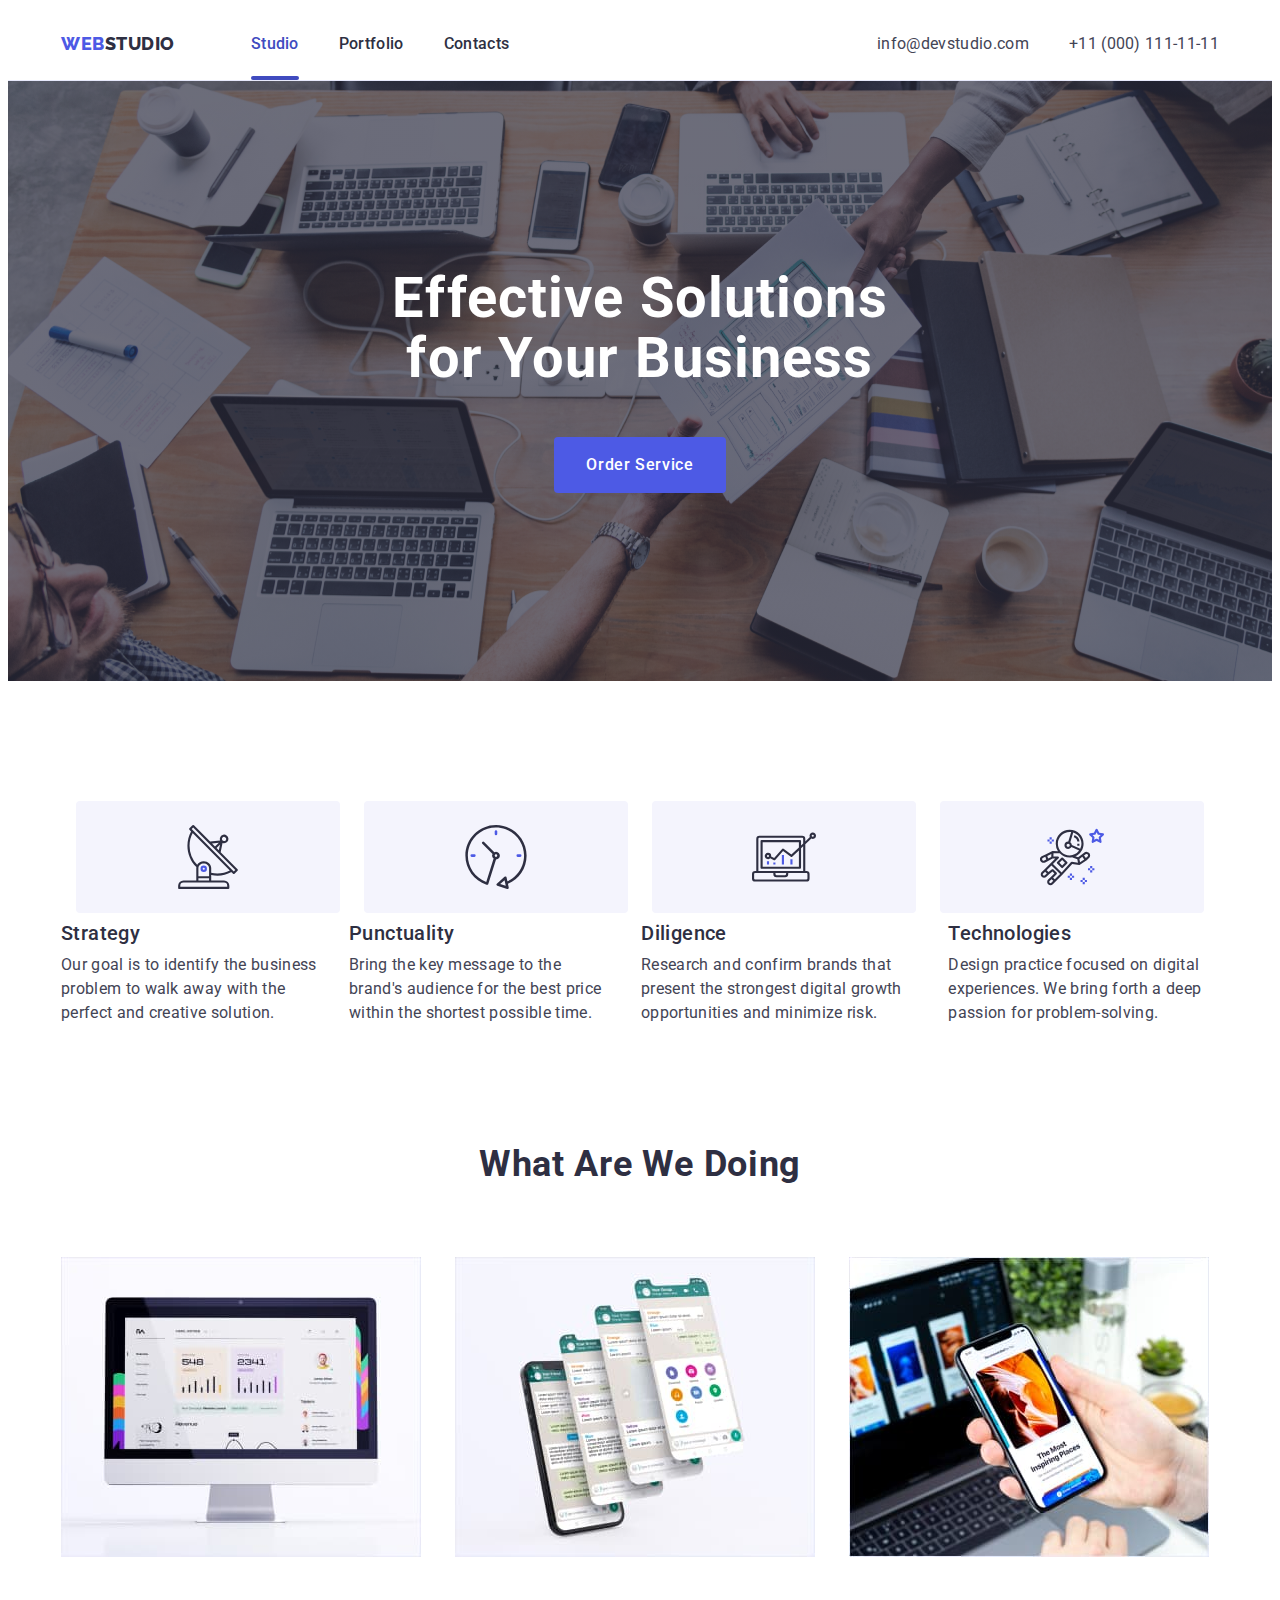
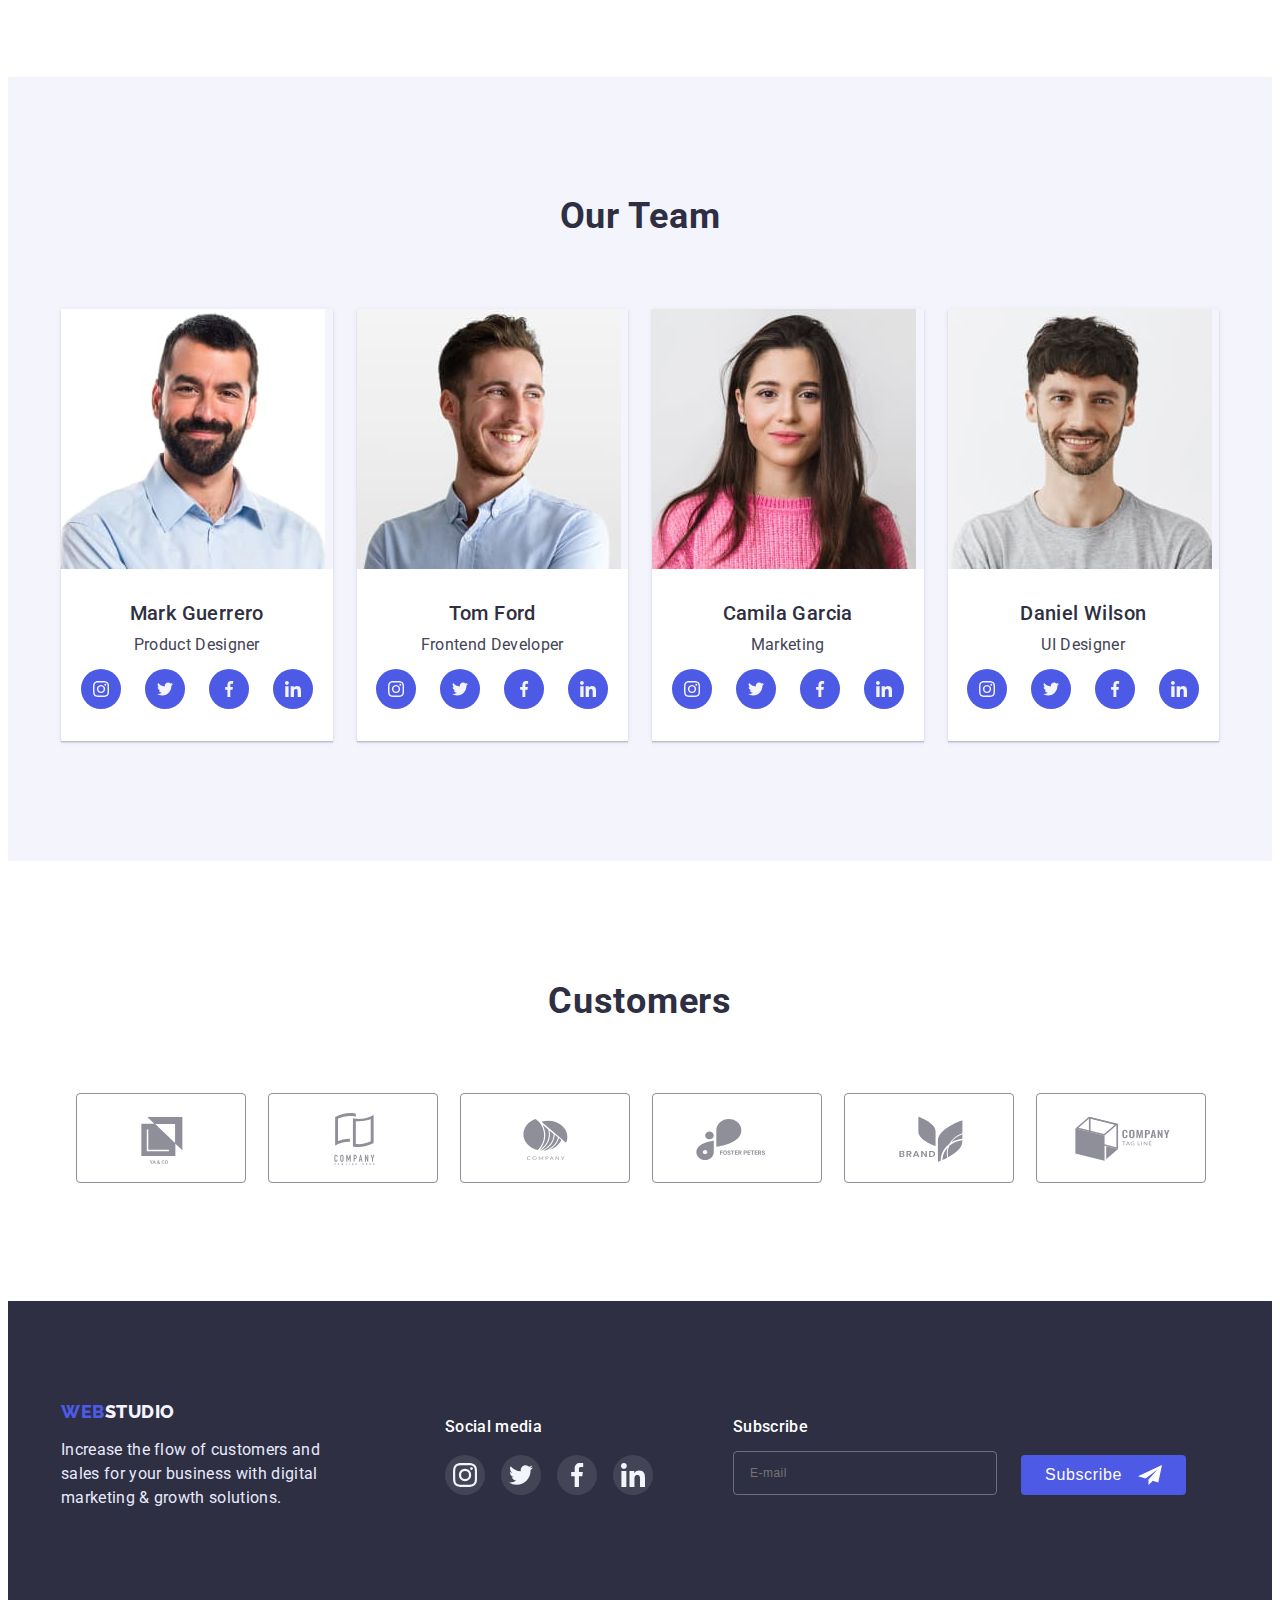
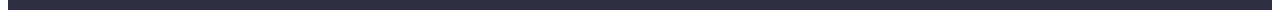
==== commit 96bb7e30: "Update index.html" ====
--- a/index.html
+++ b/index.html
@@ -368,7 +368,7 @@
             </form>
         </div>
     </footer>
-    <div class="backdrop" data-modal>
+    <div class="backdrop is-hidden" data-modal>
         <div class="modal">
             <button type="button" class="modal-close" data-modal-close>
                 <svg class="modal-close-icon" width="8" height="8">
